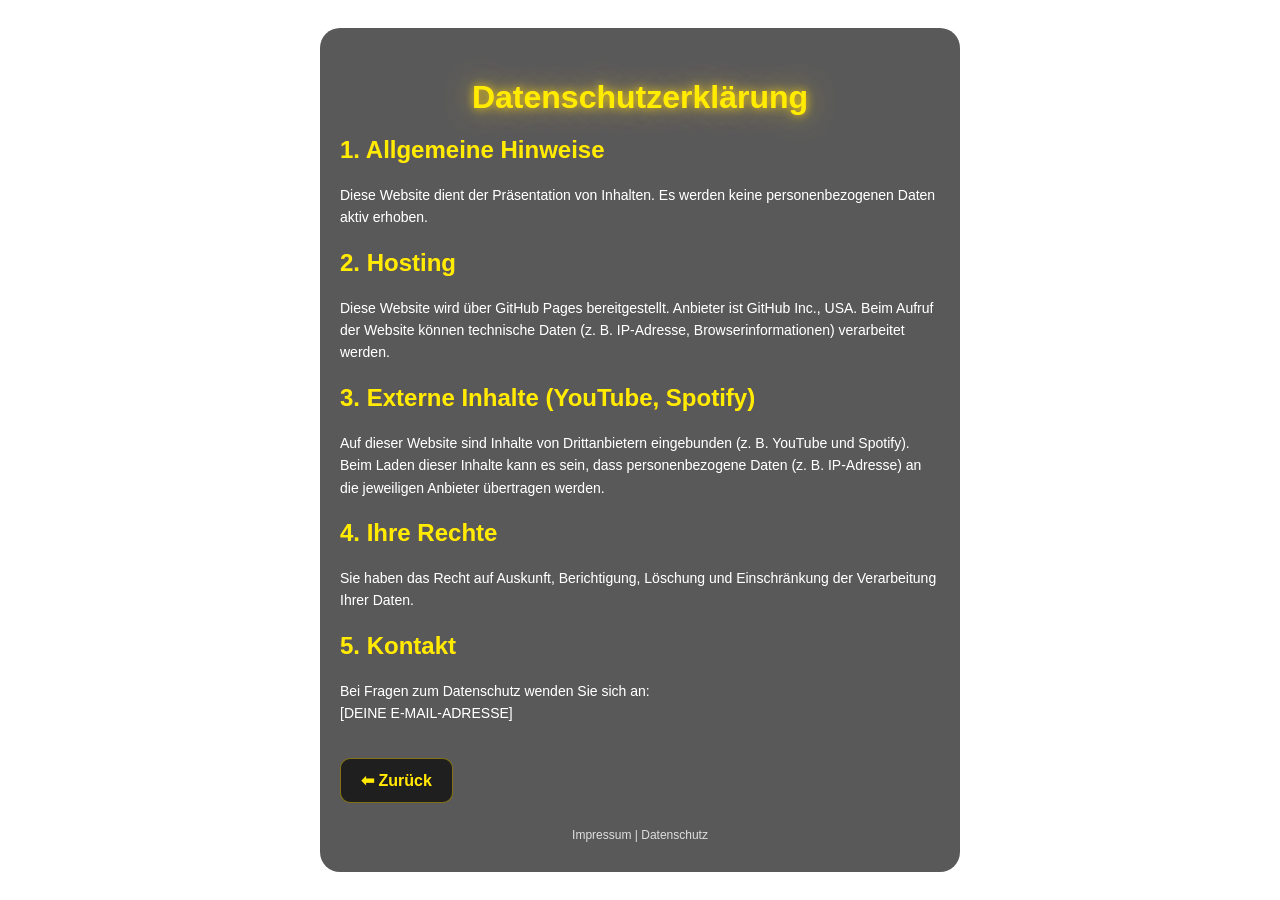
==== datenschutz/index.html @ 9e5a632b "Create index.html" ====
<!DOCTYPE html>
<html lang="de">
<head>
<meta charset="UTF-8">
<meta name="viewport" content="width=device-width, initial-scale=1.0">
<title>Datenschutz - Chris Kleiner</title>

<style>
body {
  margin: 0;
  font-family: Arial, sans-serif;

  background-image: url("./Hintergrund.png");
  background-size: cover;
  background-position: center;

  min-height: 100vh;

  display: flex;
  justify-content: center;
  align-items: center;

  color: white;

  filter: brightness(1.1);
}

/* CONTAINER */
.container {
  backdrop-filter: blur(6px);
  background: rgba(0, 0, 0, 0.65);
  padding: 30px 20px;
  max-width: 600px;
  width: 100%;
  border-radius: 20px;

  text-align: left;
}

/* TITLE */
h1 {
  text-align: center;
  color: #ffd700;

  text-shadow: 
    0 0 10px rgba(255,215,0,0.8),
    0 0 30px rgba(255,215,0,0.5);

  margin-bottom: 20px;
}

/* SUBTITLE */
h2 {
  color: #ffd700;
  margin-top: 20px;
}

/* TEXT */
p {
  font-size: 14px;
  opacity: 0.9;
  line-height: 1.6;
}

/* BUTTON */
.link {
  display: inline-block;
  margin-top: 20px;
  padding: 12px 20px;

  background: rgba(0, 0, 0, 0.65);
  color: #ffd700;
  text-decoration: none;
  border-radius: 10px;

  border: 1px solid rgba(255,215,0,0.4);

  transition: 0.3s;
  font-weight: bold;
}

.link:hover {
  background: #ffd700;
  color: black;
  box-shadow: 0 0 20px #ffd700;
}

/* FOOTER */
.footer {
  margin-top: 25px;
  font-size: 12px;
  opacity: 0.7;
  text-align: center;
}

.footer a {
  color: white;
  text-decoration: none;
}

.footer a:hover {
  text-decoration: underline;
}
</style>
</head>

<body>

<div class="container">

<h1>Datenschutzerklärung</h1>

<h2>1. Allgemeine Hinweise</h2>
<p>
Diese Website dient der Präsentation von Inhalten. Es werden keine personenbezogenen Daten aktiv erhoben.
</p>

<h2>2. Hosting</h2>
<p>
Diese Website wird über GitHub Pages bereitgestellt. Anbieter ist GitHub Inc., USA.
Beim Aufruf der Website können technische Daten (z. B. IP-Adresse, Browserinformationen) verarbeitet werden.
</p>

<h2>3. Externe Inhalte (YouTube, Spotify)</h2>
<p>
Auf dieser Website sind Inhalte von Drittanbietern eingebunden (z. B. YouTube und Spotify).
Beim Laden dieser Inhalte kann es sein, dass personenbezogene Daten (z. B. IP-Adresse) an die jeweiligen Anbieter übertragen werden.
</p>

<h2>4. Ihre Rechte</h2>
<p>
Sie haben das Recht auf Auskunft, Berichtigung, Löschung und Einschränkung der Verarbeitung Ihrer Daten.
</p>

<h2>5. Kontakt</h2>
<p>
Bei Fragen zum Datenschutz wenden Sie sich an:<br>
[DEINE E-MAIL-ADRESSE]
</p>

<a class="link" href="index.html">⬅ Zurück</a>

<!-- FOOTER -->
<div class="footer">
  <a href="impressum.html">Impressum</a> | 
  <a href="datenschutz.html">Datenschutz</a>
</div>

</div>

</body>
</html>
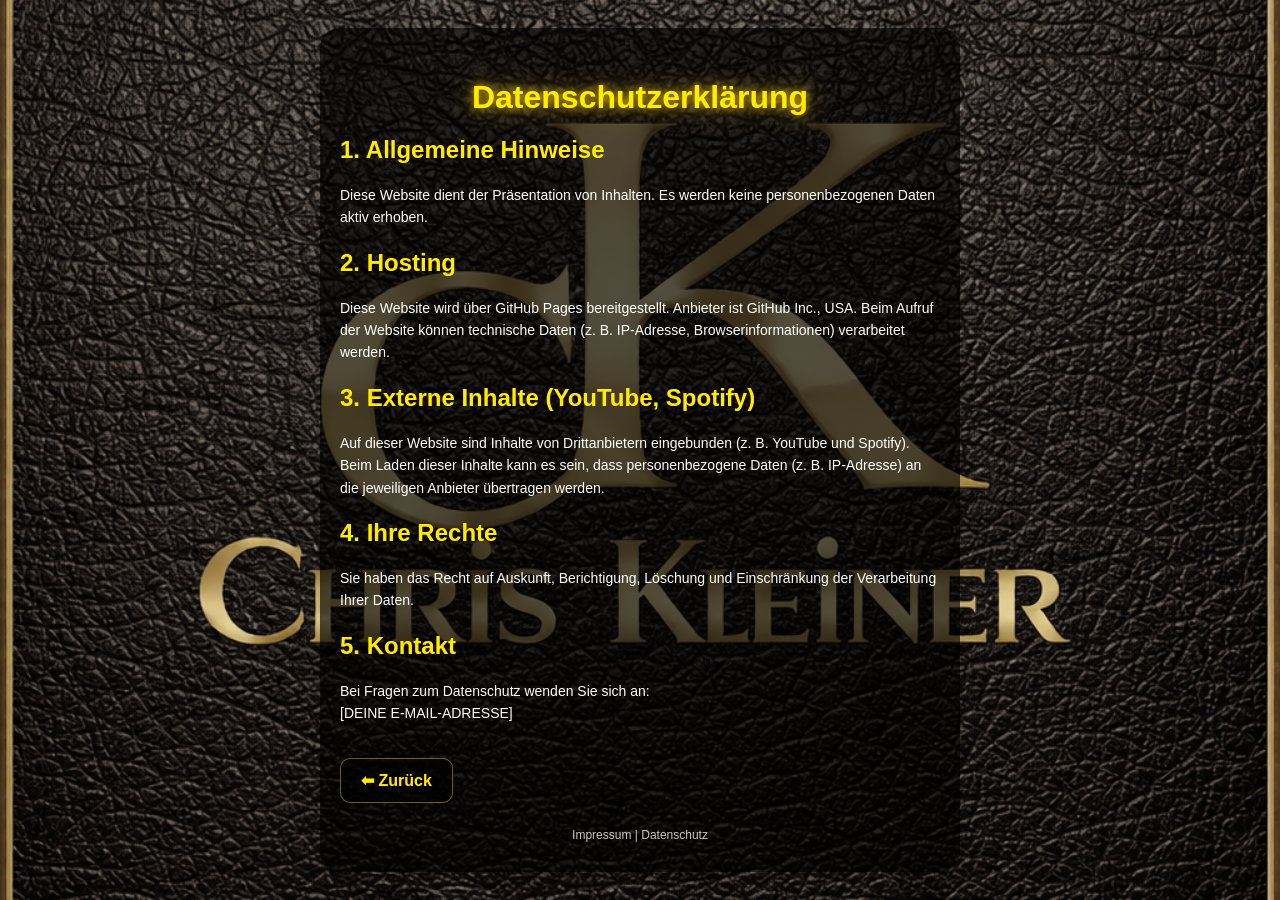
==== commit f2cf065d: "Fix background image path and update links" ====
--- a/datenschutz/index.html
+++ b/datenschutz/index.html
@@ -10,7 +10,8 @@
   margin: 0;
   font-family: Arial, sans-serif;
 
-  background-image: url("./Hintergrund.png");
+  /* ✅ PFAD FIX */
+  background-image: url("../Hintergrund.png");
   background-size: cover;
   background-position: center;
 
@@ -138,12 +139,13 @@
 [DEINE E-MAIL-ADRESSE]
 </p>
 
-<a class="link" href="index.html">⬅ Zurück</a>
+<!-- ✅ FIXED -->
+<a class="link" href="/Chris-Kleiner/">⬅ Zurück</a>
 
-<!-- FOOTER -->
+<!-- ✅ FIXED FOOTER -->
 <div class="footer">
-  <a href="impressum.html">Impressum</a> | 
-  <a href="datenschutz.html">Datenschutz</a>
+  <a href="/Chris-Kleiner/impressum">Impressum</a> | 
+  <a href="/Chris-Kleiner/datenschutz">Datenschutz</a>
 </div>
 
 </div>
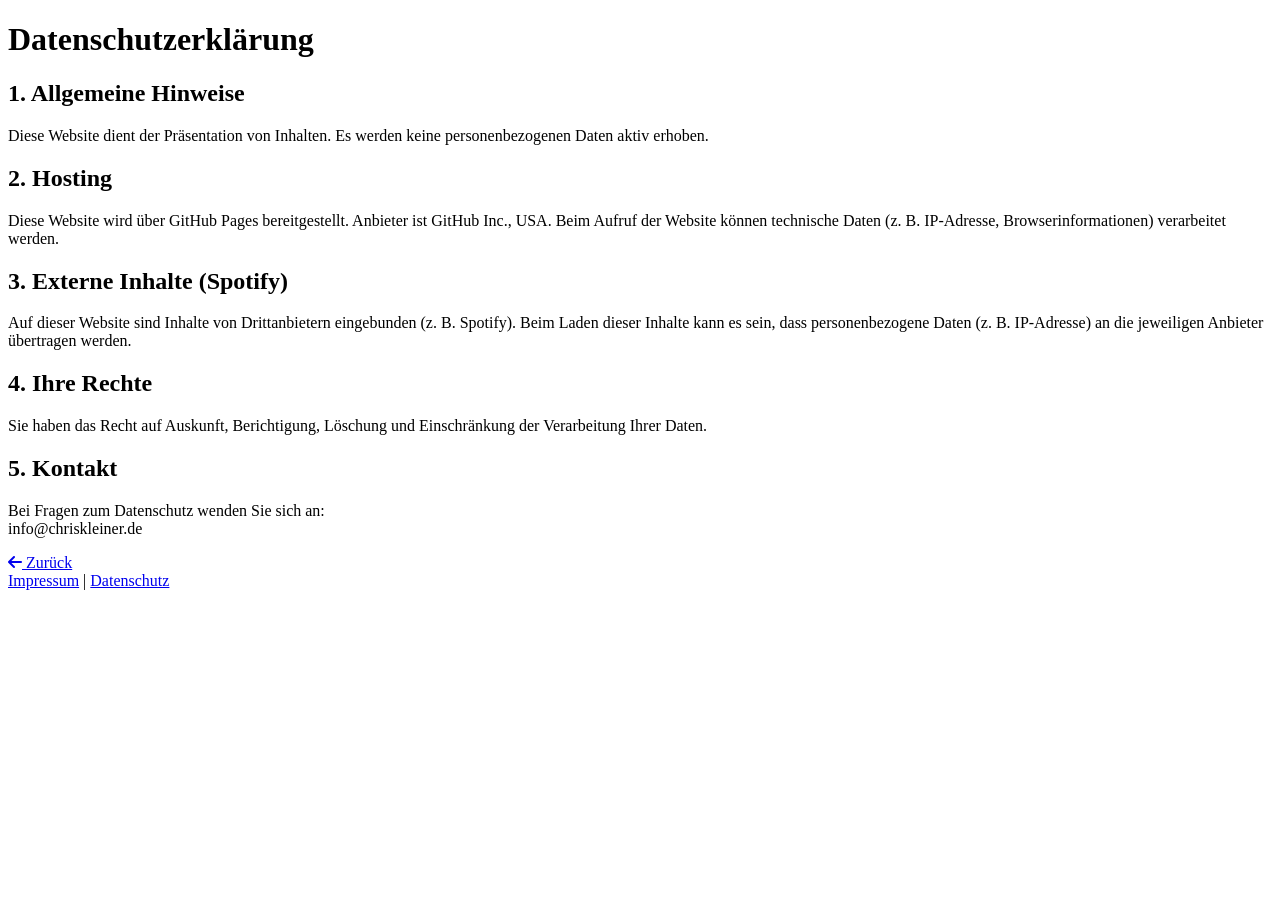
==== commit 844df045: "Update index.html" ====
--- a/datenschutz/index.html
+++ b/datenschutz/index.html
@@ -3,111 +3,31 @@
 <head>
 <meta charset="UTF-8">
 <meta name="viewport" content="width=device-width, initial-scale=1.0">
+<meta name="description" content="Datenschutzerklärung von Chris Kleiner - Informationen zum Datenschutz auf der Website.">
+<meta property="og:title" content="Datenschutz - Chris Kleiner">
+<meta property="og:description" content="Datenschutzerklärung der Website von Chris Kleiner">
+<meta property="og:image" content="../Profilbild.jpg">
+<meta property="og:type" content="website">
+<link rel="icon" type="image/jpeg" href="../Profilbild.jpg">
 <title>Datenschutz - Chris Kleiner</title>
+
+<link rel="stylesheet" href="https://cdnjs.cloudflare.com/ajax/libs/font-awesome/6.5.0/css/all.min.css">
+<link rel="stylesheet" href="../styles.css">
 
 <style>
 body {
-  margin: 0;
-  font-family: Arial, sans-serif;
-
-  /* ✅ PFAD FIX */
-  background-image: url("../Hintergrund.png");
+  background-image: url("../Hintergrund.webp");
   background-size: cover;
   background-position: center;
-
-  min-height: 100vh;
-
-  display: flex;
-  justify-content: center;
-  align-items: center;
-
-  color: white;
-
-  filter: brightness(1.1);
-}
-
-/* CONTAINER */
-.container {
-  backdrop-filter: blur(6px);
-  background: rgba(0, 0, 0, 0.65);
-  padding: 30px 20px;
-  max-width: 600px;
-  width: 100%;
-  border-radius: 20px;
-
+  background-attachment: fixed;
   text-align: left;
-}
-
-/* TITLE */
-h1 {
-  text-align: center;
-  color: #ffd700;
-
-  text-shadow: 
-    0 0 10px rgba(255,215,0,0.8),
-    0 0 30px rgba(255,215,0,0.5);
-
-  margin-bottom: 20px;
-}
-
-/* SUBTITLE */
-h2 {
-  color: #ffd700;
-  margin-top: 20px;
-}
-
-/* TEXT */
-p {
-  font-size: 14px;
-  opacity: 0.9;
-  line-height: 1.6;
-}
-
-/* BUTTON */
-.link {
-  display: inline-block;
-  margin-top: 20px;
-  padding: 12px 20px;
-
-  background: rgba(0, 0, 0, 0.65);
-  color: #ffd700;
-  text-decoration: none;
-  border-radius: 10px;
-
-  border: 1px solid rgba(255,215,0,0.4);
-
-  transition: 0.3s;
-  font-weight: bold;
-}
-
-.link:hover {
-  background: #ffd700;
-  color: black;
-  box-shadow: 0 0 20px #ffd700;
-}
-
-/* FOOTER */
-.footer {
-  margin-top: 25px;
-  font-size: 12px;
-  opacity: 0.7;
-  text-align: center;
-}
-
-.footer a {
-  color: white;
-  text-decoration: none;
-}
-
-.footer a:hover {
-  text-decoration: underline;
 }
 </style>
 </head>
 
 <body>
 
-<div class="container">
+<div class="container wide">
 
 <h1>Datenschutzerklärung</h1>
 
@@ -122,9 +42,9 @@
 Beim Aufruf der Website können technische Daten (z. B. IP-Adresse, Browserinformationen) verarbeitet werden.
 </p>
 
-<h2>3. Externe Inhalte (YouTube, Spotify)</h2>
+<h2>3. Externe Inhalte (Spotify)</h2>
 <p>
-Auf dieser Website sind Inhalte von Drittanbietern eingebunden (z. B. YouTube und Spotify).
+Auf dieser Website sind Inhalte von Drittanbietern eingebunden (z. B. Spotify).
 Beim Laden dieser Inhalte kann es sein, dass personenbezogene Daten (z. B. IP-Adresse) an die jeweiligen Anbieter übertragen werden.
 </p>
 
@@ -136,16 +56,16 @@
 <h2>5. Kontakt</h2>
 <p>
 Bei Fragen zum Datenschutz wenden Sie sich an:<br>
-[DEINE E-MAIL-ADRESSE]
+info@chriskleiner.de
 </p>
 
-<!-- ✅ FIXED -->
-<a class="link" href="/Chris-Kleiner/">⬅ Zurück</a>
+<a class="link inline" href="../">
+  <i class="fas fa-arrow-left"></i> Zurück
+</a>
 
-<!-- ✅ FIXED FOOTER -->
 <div class="footer">
-  <a href="/Chris-Kleiner/impressum">Impressum</a> | 
-  <a href="/Chris-Kleiner/datenschutz">Datenschutz</a>
+  <a href="../impressum/">Impressum</a> | 
+  <a href="./">Datenschutz</a>
 </div>
 
 </div>
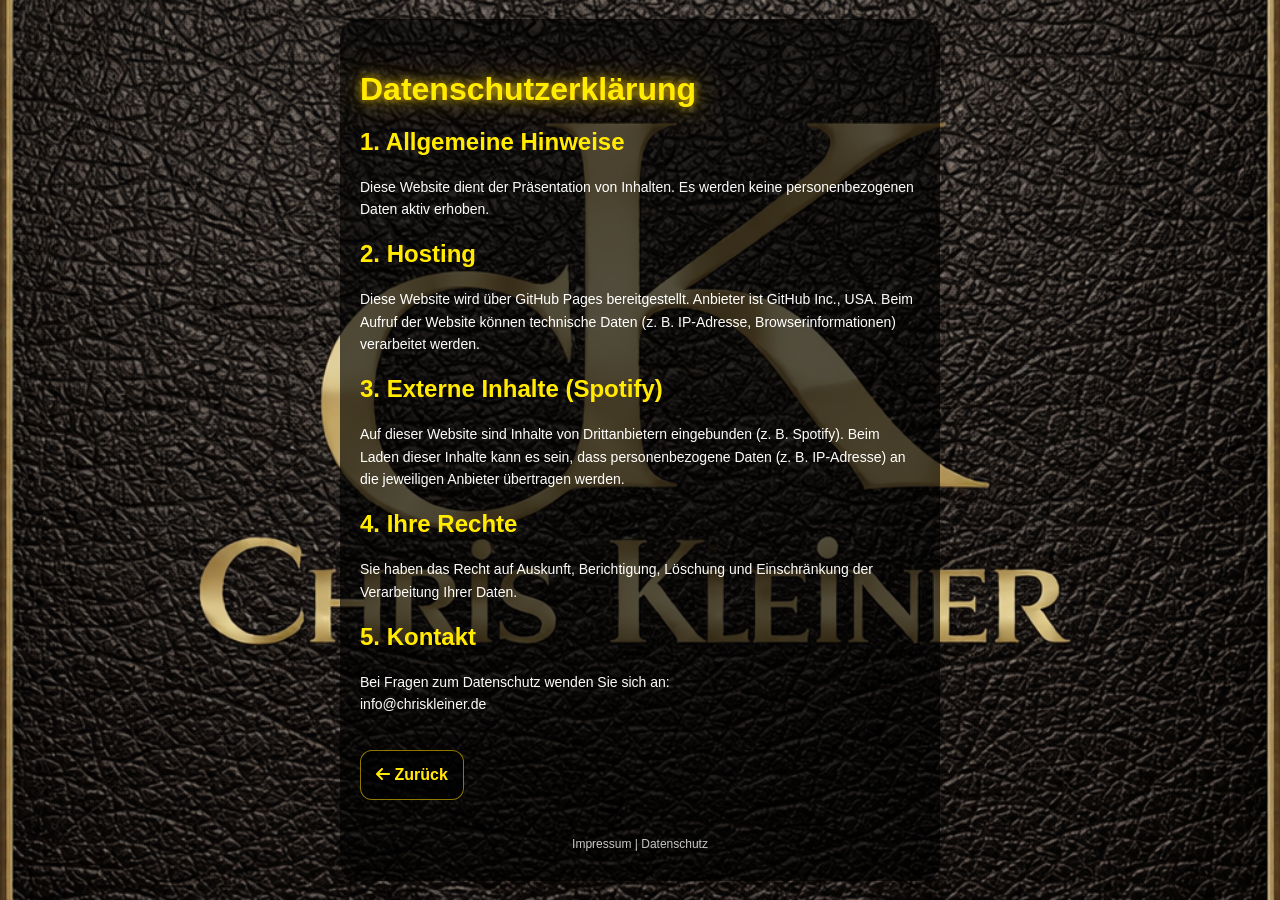
==== commit ddb20272: "Update index.html" ====
--- a/datenschutz/index.html
+++ b/datenschutz/index.html
@@ -16,7 +16,7 @@
 
 <style>
 body {
-  background-image: url("../Hintergrund.webp");
+  background-image: url("../Hintergrund.png");
   background-size: cover;
   background-position: center;
   background-attachment: fixed;
--- a/styles.css
+++ b/styles.css
@@ -0,0 +1,257 @@
+/* ========== BASIS STYLES ========== */
+* {
+  box-sizing: border-box;
+}
+
+body {
+  margin: 0;
+  font-family: Arial, sans-serif;
+  min-height: 100vh;
+  display: flex;
+  justify-content: center;
+  align-items: center;
+  color: white;
+  filter: brightness(1.1);
+}
+
+/* ========== CONTAINER ========== */
+.container {
+  backdrop-filter: blur(6px);
+  background: rgba(0, 0, 0, 0.65);
+  border-radius: 20px;
+  padding: 30px 20px;
+  max-width: 400px;
+  width: 100%;
+  text-align: center;
+}
+
+.container.wide {
+  max-width: 600px;
+  text-align: left;
+}
+
+/* ========== PROFILE ========== */
+.profile {
+  width: 160px;
+  margin: 0 auto 20px auto;
+  border-radius: 25px;
+  overflow: hidden;
+  border: 2px solid rgba(255, 215, 0, 0.4);
+  box-shadow: 
+    0 0 25px rgba(255, 215, 0, 0.6),
+    0 0 50px rgba(255, 215, 0, 0.4),
+    0 0 80px rgba(255, 215, 0, 0.2);
+  animation: float 3s ease-in-out infinite;
+}
+
+.profile img {
+  width: 100%;
+  display: block;
+}
+
+/* ========== ANIMATION ========== */
+@keyframes float {
+  0% { transform: translateY(0px); }
+  50% { transform: translateY(-10px); }
+  100% { transform: translateY(0px); }
+}
+
+/* ========== TYPOGRAPHY ========== */
+h1 {
+  color: #ffd700;
+  text-shadow: 
+    0 0 10px rgba(255, 215, 0, 0.8),
+    0 0 30px rgba(255, 215, 0, 0.5);
+  margin-bottom: 20px;
+}
+
+h2 {
+  color: #ffd700;
+  margin-top: 20px;
+}
+
+p {
+  font-size: 14px;
+  opacity: 0.9;
+  line-height: 1.6;
+}
+
+/* ========== BUTTONS / LINKS ========== */
+.link {
+  display: flex;
+  align-items: center;
+  justify-content: center;
+  gap: 10px;
+  margin: 12px auto;
+  padding: 15px;
+  background: rgba(0, 0, 0, 0.65);
+  border-radius: 12px;
+  color: #ffd700;
+  text-decoration: none;
+  font-weight: bold;
+  border: 1px solid rgba(255, 215, 0, 0.5);
+  transition: all 0.3s ease;
+}
+
+.link:hover {
+  transform: scale(1.05);
+}
+
+.link.inline {
+  display: inline-block;
+  margin-top: 20px;
+}
+
+/* Hover Colors */
+.upload:hover {
+  background: #ffd700;
+  color: black;
+  box-shadow: 0 0 25px #ffd700;
+}
+
+.telegram:hover {
+  background: #0088cc;
+  color: white;
+  box-shadow: 0 0 25px #0088cc;
+}
+
+.social:hover {
+  background: #00ffcc;
+  color: black;
+  box-shadow: 0 0 25px #00ffcc;
+}
+
+.youtube:hover {
+  background: #ff0000;
+  color: white;
+  box-shadow: 0 0 25px #ff0000;
+}
+
+.tiktok:hover {
+  background: #111;
+  color: #00f2ea;
+  box-shadow: 0 0 25px #00f2ea;
+}
+
+.spotify:hover {
+  background: #1db954;
+  color: black;
+  box-shadow: 0 0 25px #1db954;
+}
+
+.instagram:hover {
+  background: linear-gradient(45deg, #f58529, #dd2a7b, #8134af);
+  color: white;
+  box-shadow: 0 0 25px #dd2a7b;
+}
+
+.soundcloud:hover {
+  background: #ff5500;
+  color: white;
+  box-shadow: 0 0 25px #ff5500;
+}
+
+.facebook:hover {
+  background: #1877f2;
+  color: white;
+  box-shadow: 0 0 25px #1877f2;
+}
+
+.apple:hover {
+  background: white;
+  color: black;
+  box-shadow: 0 0 25px white;
+}
+
+.soundclick:hover {
+  background: #ff9900;
+  color: black;
+  box-shadow: 0 0 25px #ff9900;
+}
+
+/* ========== GRID ========== */
+.grid {
+  display: grid;
+  grid-template-columns: 1fr 1fr;
+  gap: 12px;
+  margin-top: 10px;
+}
+
+.grid .link:last-child {
+  grid-column: span 2;
+}
+
+/* ========== FOOTER ========== */
+.footer {
+  margin-top: 25px;
+  font-size: 12px;
+  opacity: 0.7;
+  text-align: center;
+}
+
+.footer a {
+  color: white;
+  text-decoration: none;
+}
+
+.footer a:hover {
+  text-decoration: underline;
+}
+
+/* ========== SPOTIFY EMBED ========== */
+.spotify-embed {
+  margin-top: 20px;
+  border-radius: 12px;
+  overflow: hidden;
+}
+
+.spotify-embed iframe {
+  width: 100%;
+  height: 80px;
+  border: none;
+}
+
+/* ========== MOBILE RESPONSIVE ========== */
+@media (max-width: 480px) {
+  .container {
+    padding: 20px 15px;
+    margin: 10px;
+  }
+  
+  .container.wide {
+    max-width: 100%;
+    margin: 10px;
+  }
+  
+  .link {
+    padding: 12px;
+    font-size: 14px;
+  }
+  
+  .grid {
+    grid-template-columns: 1fr;
+    gap: 10px;
+  }
+  
+  .grid .link:last-child {
+    grid-column: span 1;
+  }
+  
+  h1 {
+    font-size: 24px;
+  }
+  
+  .profile {
+    width: 140px;
+  }
+}
+
+@media (max-width: 360px) {
+  .container {
+    padding: 15px 12px;
+  }
+  
+  .link {
+    padding: 10px;
+  }
+}
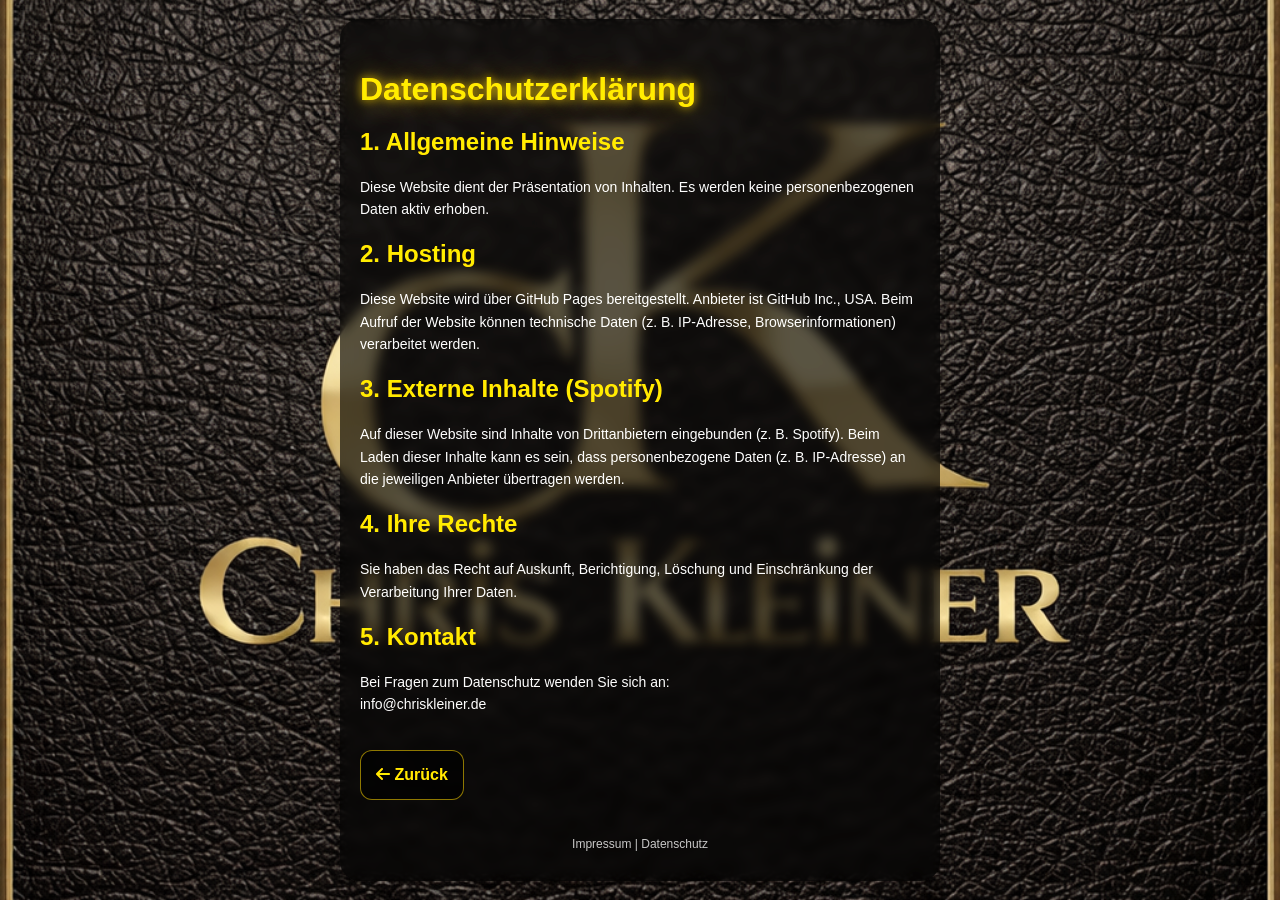
==== commit 32e29efd: "Update index.html" ====
--- a/datenschutz/index.html
+++ b/datenschutz/index.html
@@ -19,8 +19,27 @@
   background-image: url("../Hintergrund.png");
   background-size: cover;
   background-position: center;
-  background-attachment: fixed;
+  background-attachment: scroll;
   text-align: left;
+  min-height: 100vh;
+}
+
+@media (min-width: 481px) {
+  body::before {
+    content: "";
+    position: fixed;
+    top: 0;
+    left: 0;
+    width: 100%;
+    height: 100%;
+    background-image: url("../Hintergrund.png");
+    background-size: cover;
+    background-position: center;
+    z-index: -1;
+  }
+  body {
+    background: transparent;
+  }
 }
 </style>
 </head>
--- a/styles.css
+++ b/styles.css
@@ -175,10 +175,13 @@
   grid-template-columns: 1fr 1fr;
   gap: 12px;
   margin-top: 10px;
-}
-
-.grid .link:last-child {
-  grid-column: span 2;
+  width: 100%;
+}
+
+.grid .link {
+  margin: 0;
+  width: 100%;
+  padding: 15px;
 }
 
 /* ========== FOOTER ========== */
@@ -229,12 +232,13 @@
   }
   
   .grid {
-    grid-template-columns: 1fr;
+    grid-template-columns: 1fr 1fr;
     gap: 10px;
   }
   
-  .grid .link:last-child {
-    grid-column: span 1;
+  .grid .link {
+    font-size: 12px;
+    padding: 12px;
   }
   
   h1 {
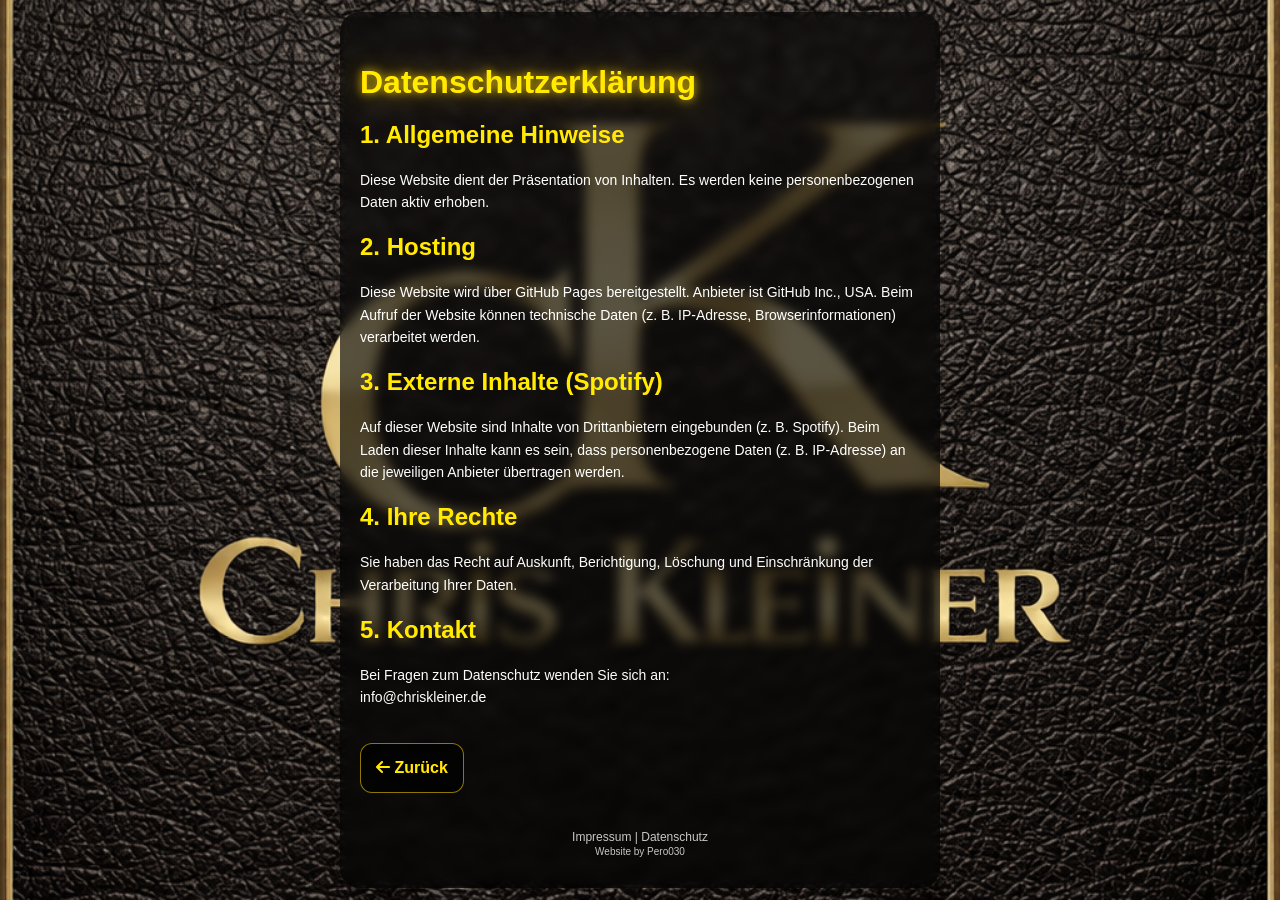
==== commit bc8e8838: "Update index.html" ====
--- a/datenschutz/index.html
+++ b/datenschutz/index.html
@@ -84,7 +84,8 @@
 
 <div class="footer">
   <a href="../impressum/">Impressum</a> | 
-  <a href="./">Datenschutz</a>
+  <a href="./">Datenschutz</a><br>
+  <small>Website by Pero030</small>
 </div>
 
 </div>
